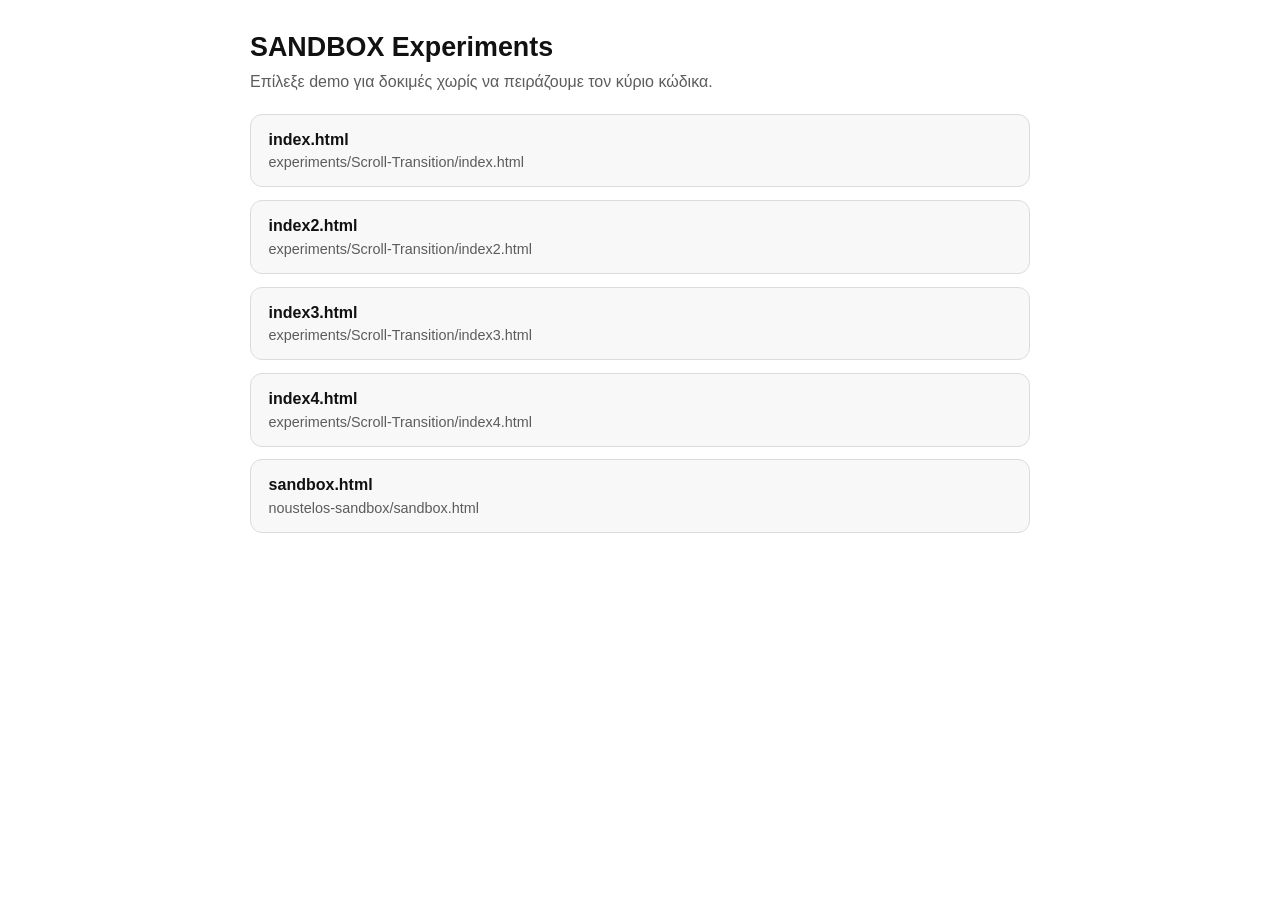
==== index.html @ c10371f7 "Initial commit" ====
<!doctype html>
<html lang="el">
  <head>
    <meta charset="UTF-8" />
    <meta name="viewport" content="width=device-width, initial-scale=1.0" />
    <title>SANDBOX Home</title>
    <style>
      :root {
        --bg: #ffffff;
        --text: #111111;
        --muted: #5c5c5c;
        --line: #dcdcdc;
        --link-bg: #f8f8f8;
        --link-hover: #efefef;
      }

      * {
        box-sizing: border-box;
      }

      html,
      body {
        margin: 0;
        width: 100%;
        min-height: 100%;
      }

      body {
        background: var(--bg);
        color: var(--text);
        font-family: "IBM Plex Sans", "Segoe UI", Arial, sans-serif;
        display: grid;
        place-items: center;
        padding: 2rem;
      }

      .home {
        width: min(780px, 100%);
      }

      h1 {
        margin: 0;
        font-size: clamp(1.3rem, 2.1vw, 1.8rem);
      }

      p {
        margin: 0.65rem 0 1.4rem;
        color: var(--muted);
      }

      .links {
        display: grid;
        gap: 0.8rem;
      }

      a {
        display: block;
        text-decoration: none;
        color: inherit;
        background: var(--link-bg);
        border: 1px solid var(--line);
        border-radius: 12px;
        padding: 1rem 1.1rem;
        transition: background 180ms ease, transform 180ms ease;
      }

      a:hover {
        background: var(--link-hover);
        transform: translateY(-1px);
      }

      .label {
        display: block;
        font-weight: 600;
      }

      .path {
        display: block;
        margin-top: 0.35rem;
        color: var(--muted);
        font-size: 0.9rem;
      }
    </style>
  </head>
  <body>
    <main class="home">
      <h1>SANDBOX Experiments</h1>
      <p>Επίλεξε demo για δοκιμές χωρίς να πειράζουμε τον κύριο κώδικα.</p>

      <section class="links">
        <a href="./experiments/Scroll-Transition/index.html">
          <span class="label">index.html</span>
          <span class="path">experiments/Scroll-Transition/index.html</span>
        </a>

        <a href="./experiments/Scroll-Transition/index2.html">
          <span class="label">index2.html</span>
          <span class="path">experiments/Scroll-Transition/index2.html</span>
        </a>

        <a href="./experiments/Scroll-Transition/index3.html">
          <span class="label">index3.html</span>
          <span class="path">experiments/Scroll-Transition/index3.html</span>
        </a>

        <a href="./experiments/Scroll-Transition/index4.html">
          <span class="label">index4.html</span>
          <span class="path">experiments/Scroll-Transition/index4.html</span>
        </a>

        <a href="./noustelos-sandbox/sandbox.html">
          <span class="label">sandbox.html</span>
          <span class="path">noustelos-sandbox/sandbox.html</span>
        </a>
      </section>
    </main>
  </body>
</html>
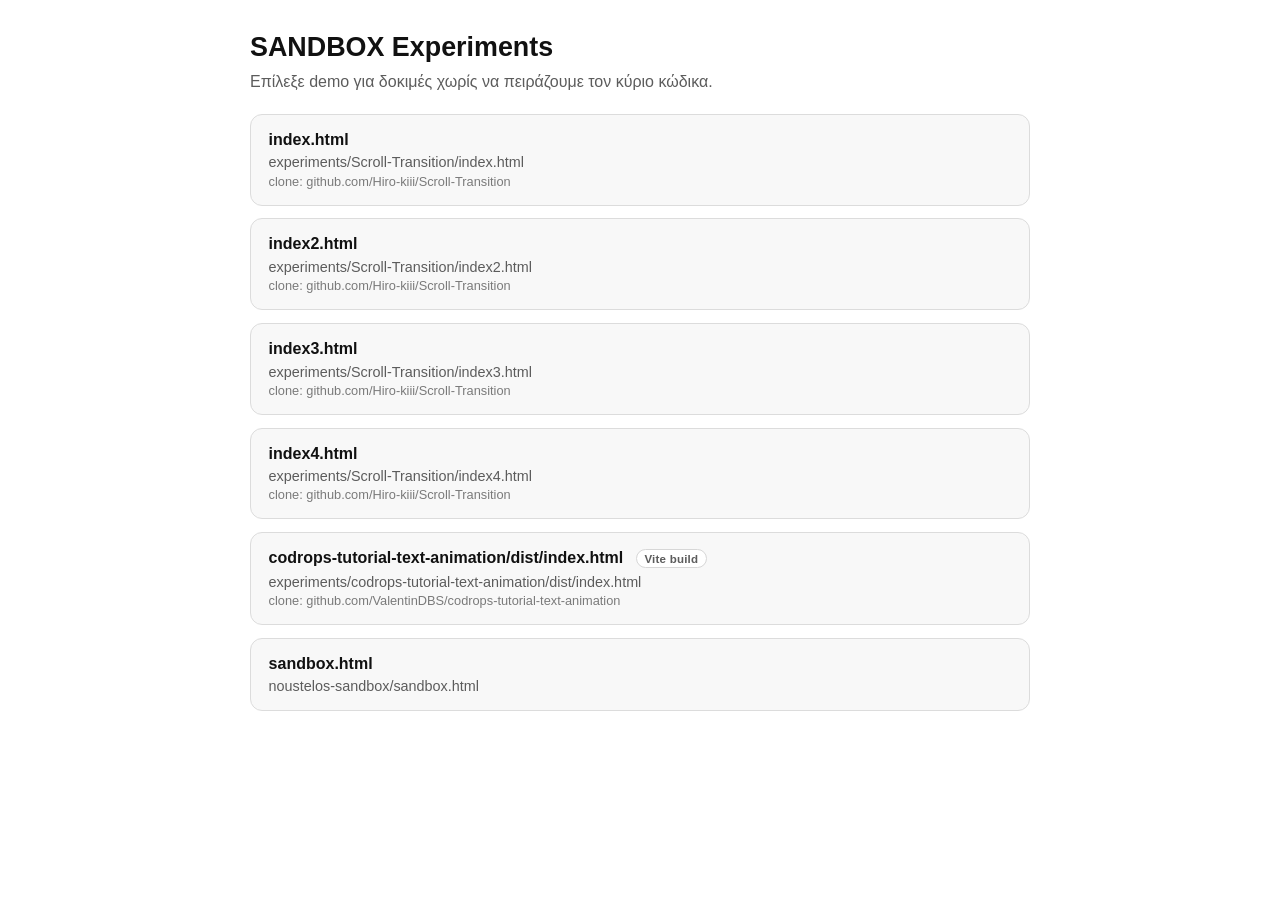
==== commit 8ad38080: "Add codrops experiment and annotate homepage sources" ====
--- a/index.html
+++ b/index.html
@@ -74,11 +74,32 @@
         font-weight: 600;
       }
 
+      .badge {
+        display: inline-block;
+        margin-left: 0.5rem;
+        padding: 0.15rem 0.48rem;
+        border-radius: 999px;
+        border: 1px solid #d7d7d7;
+        background: #ffffff;
+        color: #5c5c5c;
+        font-size: 0.72rem;
+        font-weight: 600;
+        letter-spacing: 0.02em;
+        vertical-align: middle;
+      }
+
       .path {
         display: block;
         margin-top: 0.35rem;
         color: var(--muted);
         font-size: 0.9rem;
+      }
+
+      .repo {
+        display: block;
+        margin-top: 0.2rem;
+        color: #7a7a7a;
+        font-size: 0.8rem;
       }
     </style>
   </head>
@@ -91,21 +112,31 @@
         <a href="./experiments/Scroll-Transition/index.html">
           <span class="label">index.html</span>
           <span class="path">experiments/Scroll-Transition/index.html</span>
+          <span class="repo">clone: github.com/Hiro-kiii/Scroll-Transition</span>
         </a>
 
         <a href="./experiments/Scroll-Transition/index2.html">
           <span class="label">index2.html</span>
           <span class="path">experiments/Scroll-Transition/index2.html</span>
+          <span class="repo">clone: github.com/Hiro-kiii/Scroll-Transition</span>
         </a>
 
         <a href="./experiments/Scroll-Transition/index3.html">
           <span class="label">index3.html</span>
           <span class="path">experiments/Scroll-Transition/index3.html</span>
+          <span class="repo">clone: github.com/Hiro-kiii/Scroll-Transition</span>
         </a>
 
         <a href="./experiments/Scroll-Transition/index4.html">
           <span class="label">index4.html</span>
           <span class="path">experiments/Scroll-Transition/index4.html</span>
+          <span class="repo">clone: github.com/Hiro-kiii/Scroll-Transition</span>
+        </a>
+
+        <a href="./experiments/codrops-tutorial-text-animation/dist/index.html">
+          <span class="label">codrops-tutorial-text-animation/dist/index.html <span class="badge">Vite build</span></span>
+          <span class="path">experiments/codrops-tutorial-text-animation/dist/index.html</span>
+          <span class="repo">clone: github.com/ValentinDBS/codrops-tutorial-text-animation</span>
         </a>
 
         <a href="./noustelos-sandbox/sandbox.html">
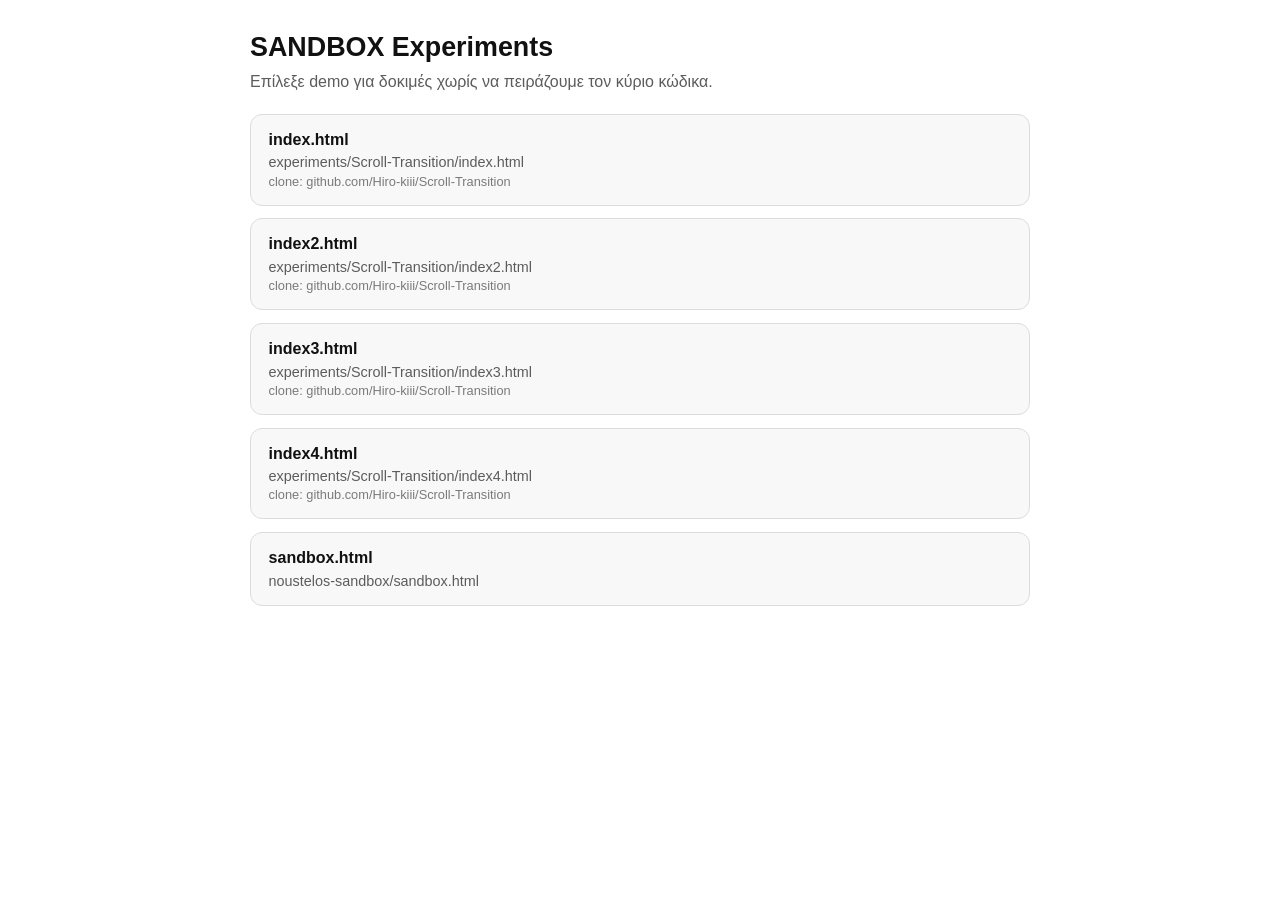
==== commit 2a110b14: "Remove codrops Vite experiment and clean homepage links" ====
--- a/index.html
+++ b/index.html
@@ -74,20 +74,6 @@
         font-weight: 600;
       }
 
-      .badge {
-        display: inline-block;
-        margin-left: 0.5rem;
-        padding: 0.15rem 0.48rem;
-        border-radius: 999px;
-        border: 1px solid #d7d7d7;
-        background: #ffffff;
-        color: #5c5c5c;
-        font-size: 0.72rem;
-        font-weight: 600;
-        letter-spacing: 0.02em;
-        vertical-align: middle;
-      }
-
       .path {
         display: block;
         margin-top: 0.35rem;
@@ -133,12 +119,6 @@
           <span class="repo">clone: github.com/Hiro-kiii/Scroll-Transition</span>
         </a>
 
-        <a href="./experiments/codrops-tutorial-text-animation/dist/index.html">
-          <span class="label">codrops-tutorial-text-animation/dist/index.html <span class="badge">Vite build</span></span>
-          <span class="path">experiments/codrops-tutorial-text-animation/dist/index.html</span>
-          <span class="repo">clone: github.com/ValentinDBS/codrops-tutorial-text-animation</span>
-        </a>
-
         <a href="./noustelos-sandbox/sandbox.html">
           <span class="label">sandbox.html</span>
           <span class="path">noustelos-sandbox/sandbox.html</span>
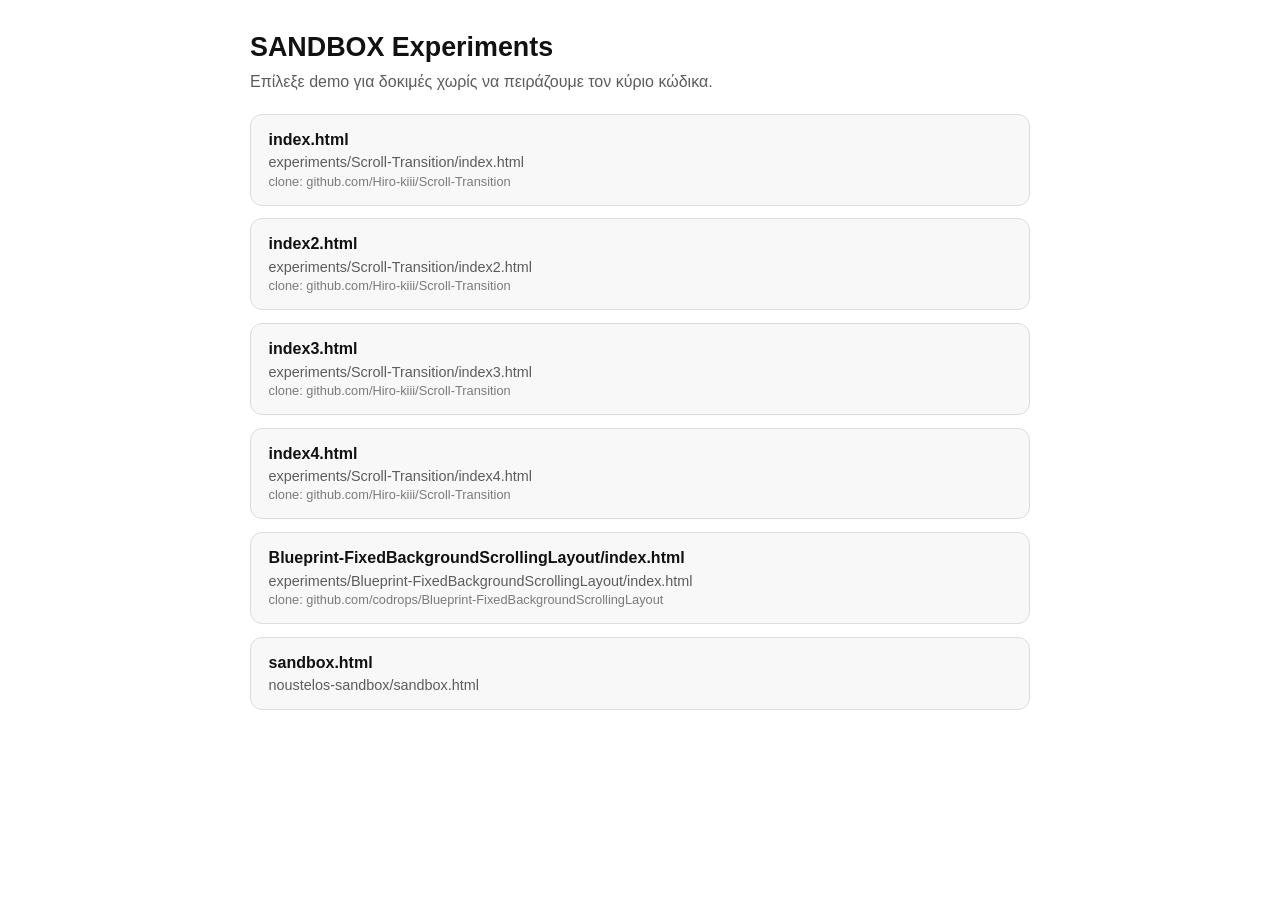
==== commit 14155d7a: "Add Blueprint fixed background experiment and homepage links" ====
--- a/index.html
+++ b/index.html
@@ -119,6 +119,12 @@
           <span class="repo">clone: github.com/Hiro-kiii/Scroll-Transition</span>
         </a>
 
+        <a href="./experiments/Blueprint-FixedBackgroundScrollingLayout/index.html">
+          <span class="label">Blueprint-FixedBackgroundScrollingLayout/index.html</span>
+          <span class="path">experiments/Blueprint-FixedBackgroundScrollingLayout/index.html</span>
+          <span class="repo">clone: github.com/codrops/Blueprint-FixedBackgroundScrollingLayout</span>
+        </a>
+
         <a href="./noustelos-sandbox/sandbox.html">
           <span class="label">sandbox.html</span>
           <span class="path">noustelos-sandbox/sandbox.html</span>
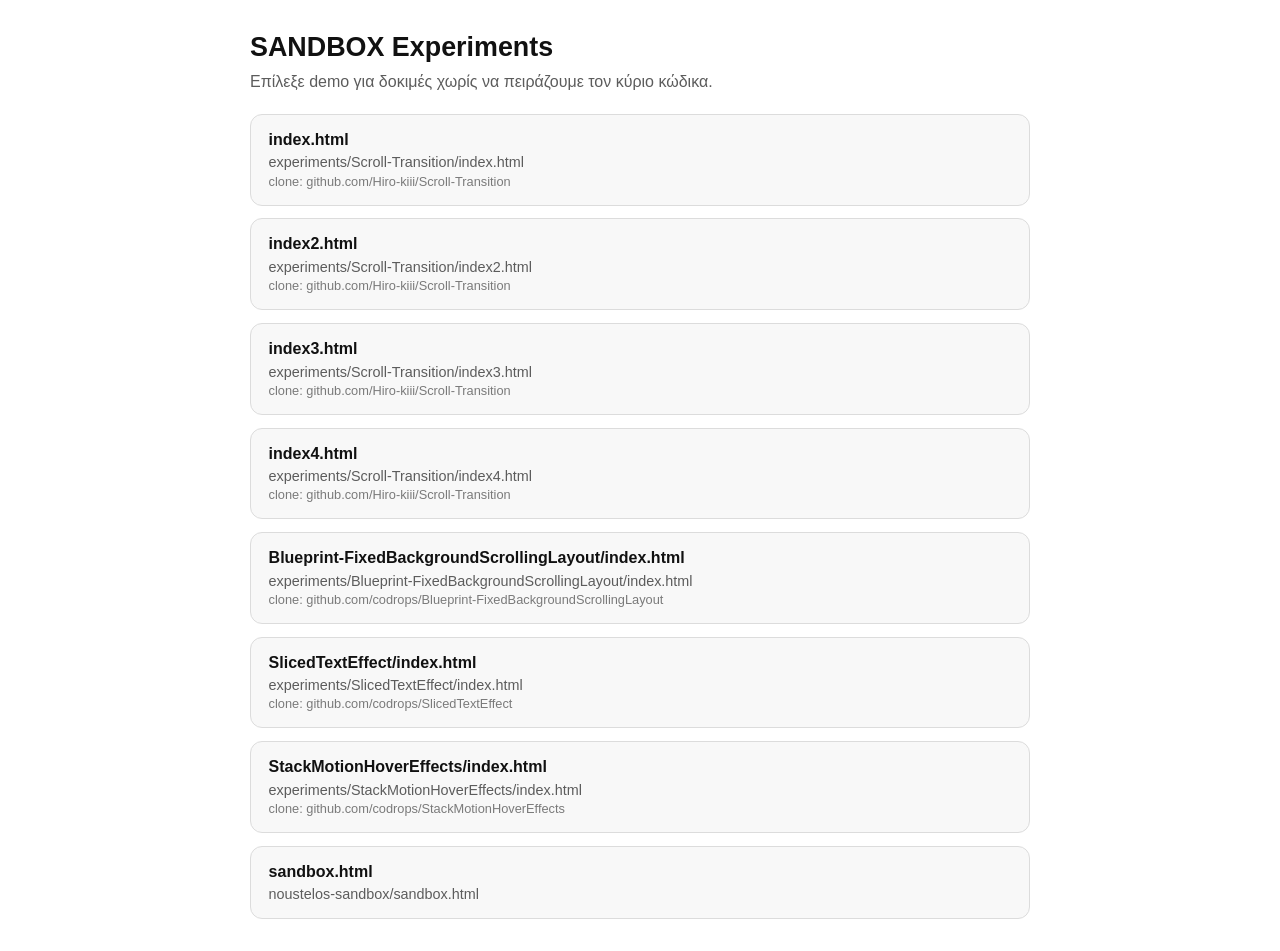
==== commit 68664811: "Add SlicedTextEffect and StackMotionHoverEffects experiments" ====
--- a/index.html
+++ b/index.html
@@ -125,6 +125,18 @@
           <span class="repo">clone: github.com/codrops/Blueprint-FixedBackgroundScrollingLayout</span>
         </a>
 
+        <a href="./experiments/SlicedTextEffect/index.html">
+          <span class="label">SlicedTextEffect/index.html</span>
+          <span class="path">experiments/SlicedTextEffect/index.html</span>
+          <span class="repo">clone: github.com/codrops/SlicedTextEffect</span>
+        </a>
+
+        <a href="./experiments/StackMotionHoverEffects/index.html">
+          <span class="label">StackMotionHoverEffects/index.html</span>
+          <span class="path">experiments/StackMotionHoverEffects/index.html</span>
+          <span class="repo">clone: github.com/codrops/StackMotionHoverEffects</span>
+        </a>
+
         <a href="./noustelos-sandbox/sandbox.html">
           <span class="label">sandbox.html</span>
           <span class="path">noustelos-sandbox/sandbox.html</span>
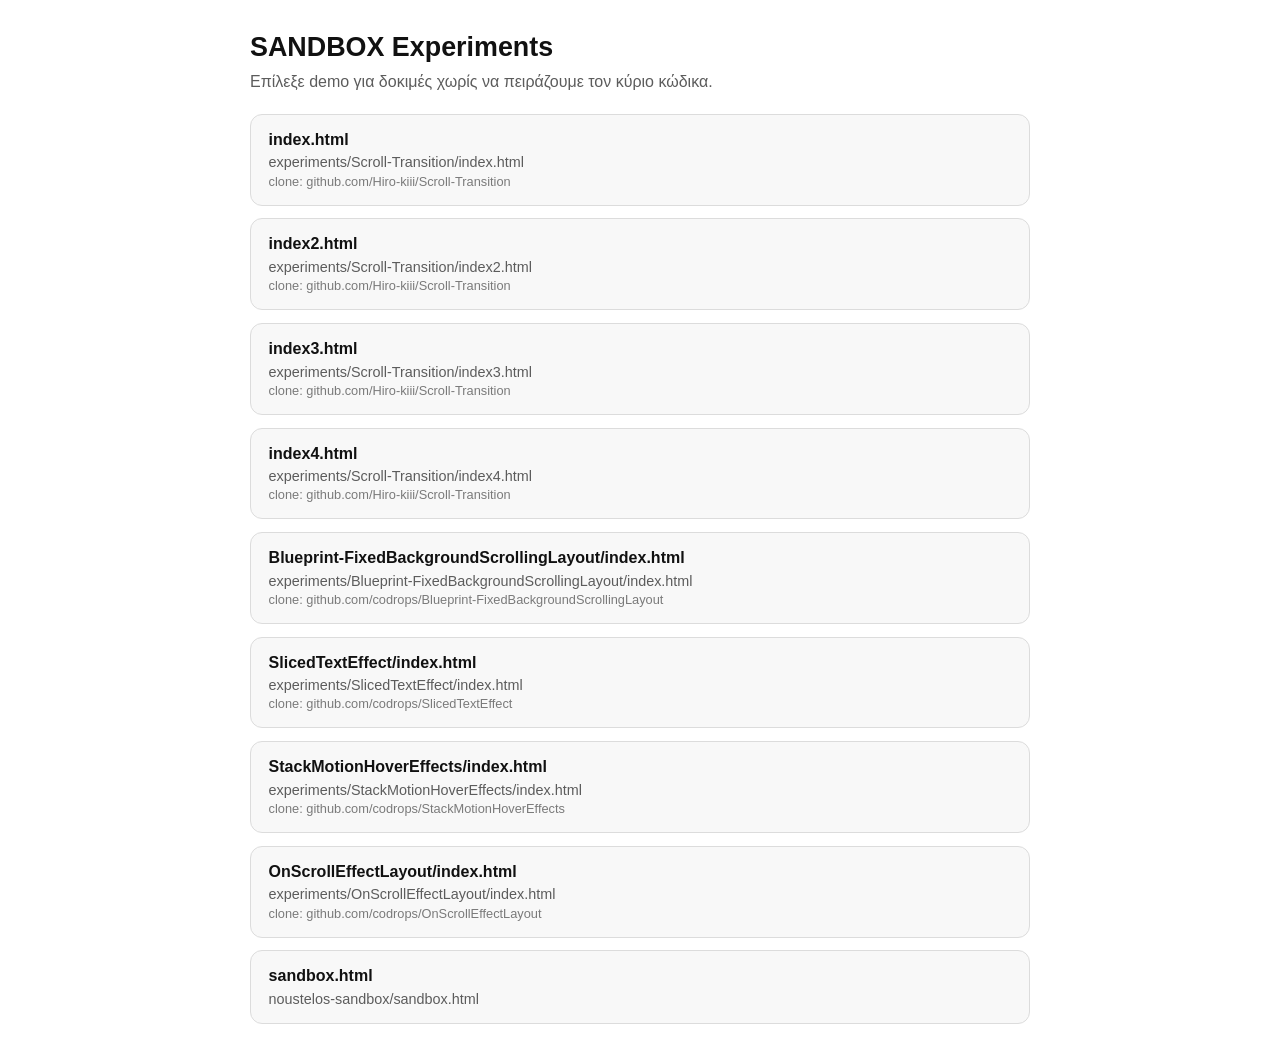
==== commit 617554c6: "Add OnScrollEffectLayout experiment and homepage links" ====
--- a/index.html
+++ b/index.html
@@ -137,6 +137,12 @@
           <span class="repo">clone: github.com/codrops/StackMotionHoverEffects</span>
         </a>
 
+        <a href="./experiments/OnScrollEffectLayout/index.html">
+          <span class="label">OnScrollEffectLayout/index.html</span>
+          <span class="path">experiments/OnScrollEffectLayout/index.html</span>
+          <span class="repo">clone: github.com/codrops/OnScrollEffectLayout</span>
+        </a>
+
         <a href="./noustelos-sandbox/sandbox.html">
           <span class="label">sandbox.html</span>
           <span class="path">noustelos-sandbox/sandbox.html</span>
